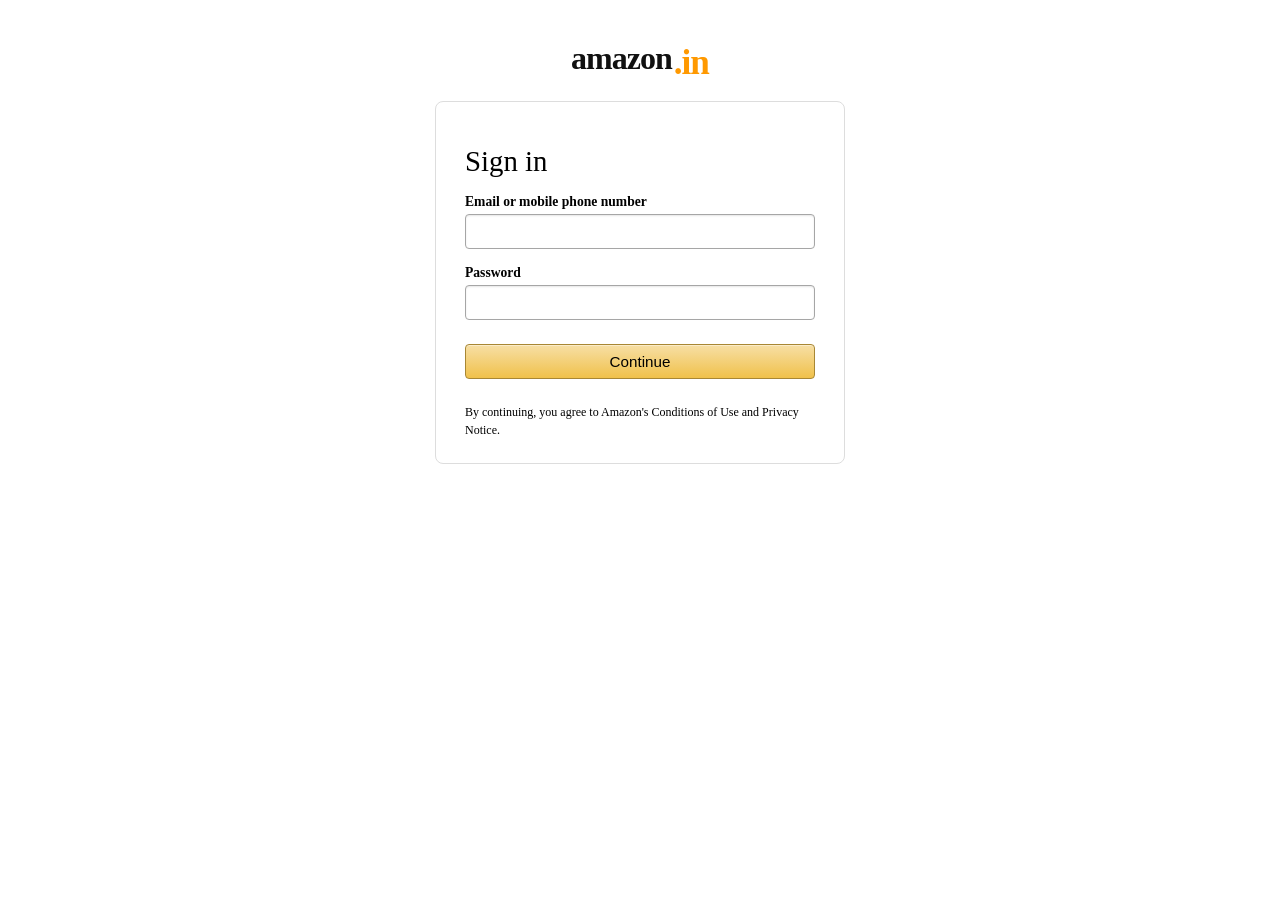
==== login.html @ 5ed19faa "Creating login page" ====
<!DOCTYPE html>
<html lang="en">

<head>
  <meta charset="UTF-8">
  <meta name="viewport" content="width=device-width, initial-scale=1.0">
  <title>Amazon Sign-In</title>
  <link href="https://fonts.googleapis.com/css2?family=Inter:wght@400;500;600;700&display=swap" rel="stylesheet">
  <link rel="stylesheet" href="style.css">
  <style>
    /* Specific styles for login overlay / isolated login page */
    body {
      background-color: #fff;
      display: flex;
      flex-direction: column;
      align-items: center;
      padding-top: 2rem;
    }

    .amz-logo-login {
      font-size: 2rem;
      font-weight: 700;
      letter-spacing: -1px;
      margin-bottom: 1.5rem;
      color: #111;
      display: flex;
      align-items: flex-end;
    }

    .amz-logo-login span {
      color: #f90;
      font-size: 2.2rem;
      line-height: 0.8;
      margin-left: 2px;
    }

    .login-container {
      width: 350px;
      border: 1px solid #ddd;
      border-radius: 8px;
      padding: 1.5rem 1.8rem;
      background: #fff;
    }

    .login-title {
      font-size: 1.8rem;
      font-weight: 400;
      margin-bottom: 1rem;
    }

    .form-group {
      margin-bottom: 1rem;
      display: flex;
      flex-direction: column;
    }

    .form-group label {
      font-size: 0.85rem;
      font-weight: 600;
      margin-bottom: 4px;
    }

    .form-group input {
      padding: 8px 10px;
      border: 1px solid #a6a6a6;
      border-radius: 4px;
      font-size: 0.95rem;
      outline: none;
      box-shadow: 0 1px 2px rgba(0, 0, 0, 0.1) inset;
    }

    .form-group input:focus {
      border-color: #e77600;
      box-shadow: 0 0 3px 2px rgba(228, 121, 17, 0.5);
    }

    .login-btn {
      width: 100%;
      background: #f0c14b;
      background: linear-gradient(to bottom, #f7dfa5, #f0c14b);
      border: 1px solid #a88734;
      border-radius: 4px;
      padding: 8px;
      font-size: 0.95rem;
      cursor: pointer;
      margin-top: 0.5rem;
      box-shadow: 0 1px 0 rgba(255, 255, 255, 0.4) inset;
    }

    .login-btn:hover {
      background: linear-gradient(to bottom, #f5d78e, #eeb933);
    }

    .login-footer {
      font-size: 0.75rem;
      margin-top: 1.5rem;
      line-height: 1.5;
    }

    .error-msg {
      color: #c40000;
      font-size: 0.85rem;
      margin-bottom: 1rem;
      display: none;
      font-weight: 500;
    }

    .error-msg.visible {
      display: flex;
      align-items: center;
      gap: 8px;
    }
  </style>
</head>

<body>

  <div class="amz-logo-login">amazon<span>.in</span></div>

  <div class="login-container">
    <h1 class="login-title">Sign in</h1>

    <div class="error-msg" id="errorMsg">
      <span>⚠️ Username or password is incorrect.</span>
    </div>

    <form id="loginForm">
      <div class="form-group">
        <label for="username">Email or mobile phone number</label>
        <input type="text" id="username" required>
      </div>
      <div class="form-group">
        <label for="password">Password</label>
        <input type="password" id="password" required>
      </div>
      <button type="submit" class="login-btn">Continue</button>
    </form>

    <div class="login-footer">
      By continuing, you agree to Amazon's Conditions of Use and Privacy Notice.
    </div>
  </div>

  <script>
    document.getElementById('loginForm').addEventListener('submit', function (e) {
      e.preventDefault();
      const user = document.getElementById('username').value.trim();
      const pass = document.getElementById('password').value;

      if (user === 'manohar' && pass === '123456789') {
        sessionStorage.setItem('isLoggedIn', 'true');
        window.location.href = 'index.html';
      } else {
        document.getElementById('errorMsg').classList.add('visible');
      }
    });
  </script>
</body>

</html>
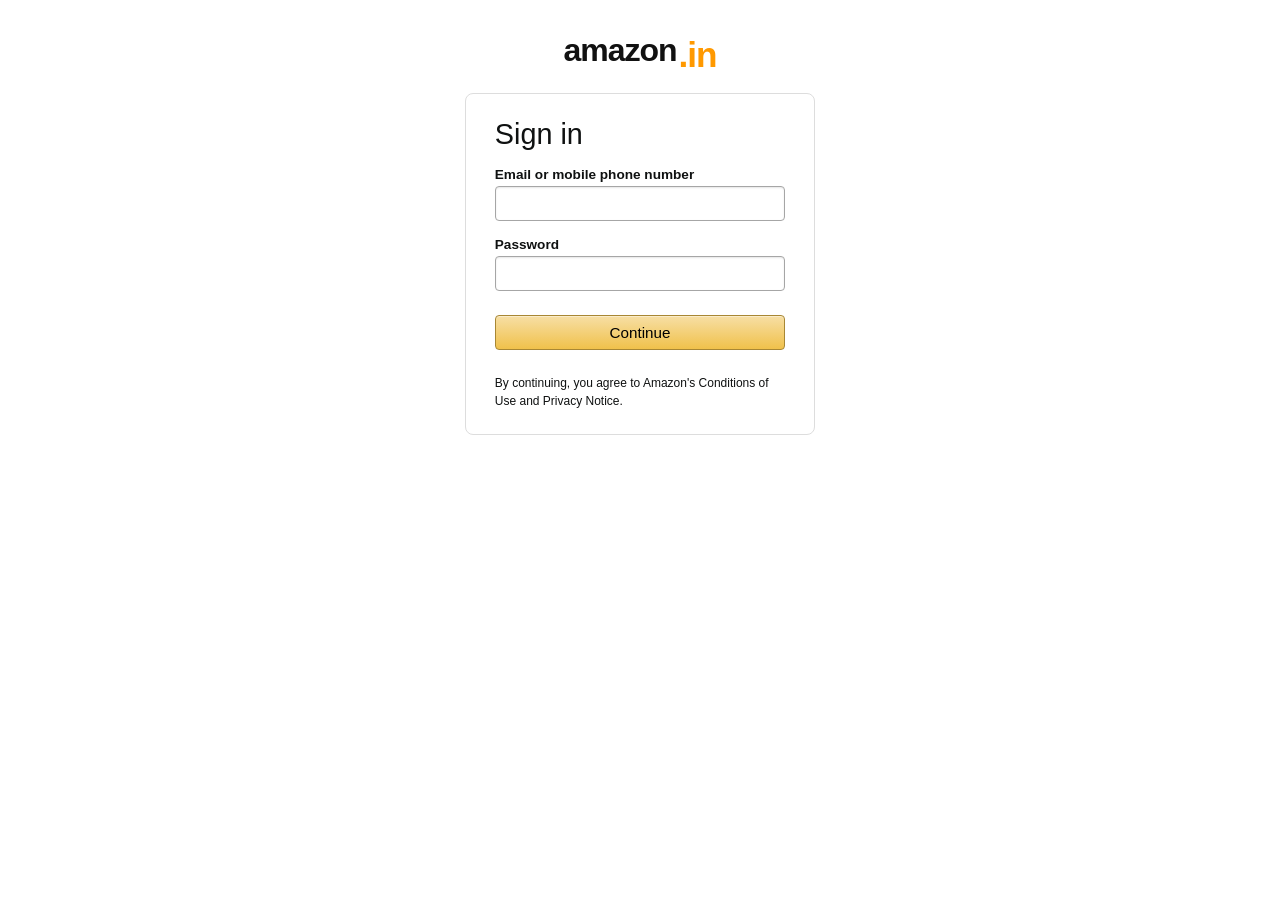
==== commit a9e9b498: "Styling the pages" ====
--- a/login.html
+++ b/login.html
@@ -147,7 +147,7 @@
       const user = document.getElementById('username').value.trim();
       const pass = document.getElementById('password').value;
 
-      if (user === 'manohar' && pass === '123456789') {
+      if (user === 'sudhir' && pass === '123456789') {
         sessionStorage.setItem('isLoggedIn', 'true');
         window.location.href = 'index.html';
       } else {
--- a/style.css
+++ b/style.css
@@ -0,0 +1,482 @@
+/* =============================================
+   ShopZen – Amazon-Inspired Theme
+   ============================================= */
+
+:root {
+  --header-bg: #131921;
+  --nav-bg: #232f3e;
+  --bg-color: #eaeded;
+  --surface: #ffffff;
+  --text-main: #0f1111;
+  --text-muted: #565959;
+  --link-color: #007185;
+  --accent-btn: #ffd814;
+  --accent-btn-hover: #f7ca00;
+  --primary-btn: #ffa41c;
+  --primary-btn-hover: #fa8900;
+  --border: #d5d9d9;
+  --card-radius: 8px;
+}
+
+*, *::before, *::after {
+  box-sizing: border-box;
+  margin: 0;
+  padding: 0;
+}
+
+body {
+  font-family: 'Inter', sans-serif;
+  background: var(--bg-color);
+  color: var(--text-main);
+  min-height: 100vh;
+  overflow-x: hidden;
+}
+
+/* =============================================
+   HEADER / NAV
+   ============================================= */
+header {
+  background: var(--header-bg);
+  color: #fff;
+  padding: 0.5rem 1rem;
+  display: flex;
+  align-items: center;
+  justify-content: space-between;
+  gap: 1.5rem;
+}
+
+.logo {
+  font-size: 1.8rem;
+  font-weight: 700;
+  letter-spacing: -1px;
+  display: flex;
+  align-items: flex-end;
+  padding: 0.2rem 0.5rem;
+  border: 1px solid transparent;
+  cursor: pointer;
+}
+
+.logo:hover {
+  border-color: #fff;
+  border-radius: 2px;
+}
+
+.logo span {
+  color: #f90;
+}
+
+.search-bar {
+  flex: 1;
+  display: flex;
+  height: 40px;
+  border-radius: 4px;
+  overflow: hidden;
+}
+
+.search-input {
+  flex: 1;
+  padding: 0 10px;
+  border: none;
+  outline: none;
+  font-size: 1rem;
+}
+
+.search-input:focus {
+  box-shadow: 0 0 0 2px #f90 inset;
+}
+
+.search-btn {
+  background: #febd69;
+  border: none;
+  width: 45px;
+  cursor: pointer;
+  display: flex;
+  align-items: center;
+  justify-content: center;
+  font-size: 1.2rem;
+}
+
+.search-btn:hover {
+  background: #f3a847;
+}
+
+.header-right {
+  display: flex;
+  align-items: center;
+  gap: 1rem;
+}
+
+.nav-item {
+  display: flex;
+  flex-direction: column;
+  padding: 0.2rem 0.5rem;
+  border: 1px solid transparent;
+  cursor: pointer;
+}
+
+.nav-item:hover {
+  border-color: #fff;
+  border-radius: 2px;
+}
+
+.nav-item-line1 {
+  font-size: 0.75rem;
+  color: #ccc;
+  line-height: 1.1;
+}
+
+.nav-item-line2 {
+  font-size: 0.9rem;
+  font-weight: 700;
+  line-height: 1.1;
+}
+
+.cart-icon-btn {
+  display: flex;
+  align-items: flex-end;
+  gap: 4px;
+  padding: 0.2rem 0.5rem;
+  border: 1px solid transparent;
+  cursor: pointer;
+  position: relative;
+}
+
+.cart-icon-btn:hover {
+  border-color: #fff;
+  border-radius: 2px;
+}
+
+.cart-icon {
+  font-size: 2rem;
+  line-height: 1;
+}
+
+.cart-badge {
+  position: absolute;
+  top: -2px;
+  left: 20px;
+  color: #f90;
+  font-weight: 700;
+  font-size: 1rem;
+  background: var(--header-bg);
+  padding: 0 4px;
+}
+
+.cart-text {
+  font-size: 0.9rem;
+  font-weight: 700;
+  padding-bottom: 2px;
+}
+
+.sub-nav {
+  background: var(--nav-bg);
+  color: #fff;
+  padding: 0.4rem 1.5rem;
+  display: flex;
+  gap: 1.2rem;
+  font-size: 0.85rem;
+}
+
+.sub-nav span {
+  cursor: pointer;
+  padding: 4px;
+  border: 1px solid transparent;
+}
+
+.sub-nav span:hover {
+  border-color: #fff;
+  border-radius: 2px;
+}
+
+/* =============================================
+   MAIN LAYOUT
+   ============================================= */
+main {
+  display: grid;
+  grid-template-columns: 1fr 340px;
+  gap: 1.5rem;
+  max-width: 1500px;
+  margin: 0 auto;
+  padding: 1.5rem;
+}
+
+/* =============================================
+   PRODUCT GRID
+   ============================================= */
+.products {
+  display: grid;
+  grid-template-columns: repeat(auto-fill, minmax(280px, 1fr));
+  gap: 1.5rem;
+}
+
+.card {
+  background: var(--surface);
+  border: 1px solid var(--border);
+  border-radius: var(--card-radius);
+  padding: 1rem;
+  display: flex;
+  flex-direction: column;
+  transition: box-shadow 0.2s;
+}
+
+.card:hover {
+  box-shadow: 0 4px 12px rgba(0,0,0,0.1);
+}
+
+.card-img {
+  width: 100%;
+  height: 200px;
+  background: #f8f8f8;
+  display: flex;
+  align-items: center;
+  justify-content: center;
+  font-size: 5rem;
+  border-radius: 4px;
+  margin-bottom: 1rem;
+}
+
+.card-name {
+  font-size: 1.1rem;
+  color: var(--link-color);
+  margin-bottom: 4px;
+  font-weight: 500;
+  line-height: 1.3;
+  cursor: pointer;
+}
+
+.card-name:hover {
+  color: #c45500;
+  text-decoration: underline;
+}
+
+.stars {
+  color: #ffa41c;
+  font-size: 1.1rem;
+  margin-bottom: 6px;
+  letter-spacing: -2px;
+}
+
+.card-desc {
+  font-size: 0.85rem;
+  color: var(--text-muted);
+  margin-bottom: 12px;
+  flex: 1;
+}
+
+.card-price-container {
+  display: flex;
+  align-items: flex-start;
+  margin-bottom: 12px;
+}
+
+.price-symbol {
+  font-size: 0.8rem;
+  margin-top: 2px;
+}
+
+.card-price {
+  font-size: 1.6rem;
+  font-weight: 500;
+  color: #B12704;
+}
+
+.add-btn {
+  background: var(--accent-btn);
+  border: 1px solid #fcd200;
+  border-radius: 100px;
+  padding: 8px;
+  width: 100%;
+  font-size: 0.9rem;
+  cursor: pointer;
+  transition: background 0.2s;
+  box-shadow: 0 2px 5px 0 rgba(213,217,217,.5);
+}
+
+.add-btn:hover {
+  background: var(--accent-btn-hover);
+}
+
+.add-btn:active {
+  box-shadow: 0 0 0 2px #fff, 0 0 0 4px #007185;
+}
+
+/* =============================================
+   CART SIDEBAR
+   ============================================= */
+.cart-panel {
+  background: var(--surface);
+  border: 1px solid var(--border);
+  border-radius: var(--card-radius);
+  padding: 1.25rem;
+  height: fit-content;
+}
+
+.cart-title {
+  font-size: 1.5rem;
+  font-weight: 400;
+  margin-bottom: 0.5rem;
+}
+
+.cart-divider {
+  border: none;
+  border-bottom: 1px solid var(--border);
+  margin: 1rem 0;
+}
+
+.subtotal-text {
+  font-size: 1.2rem;
+  margin-bottom: 1rem;
+}
+
+.subtotal-text span {
+  font-weight: 700;
+}
+
+.checkout-btn {
+  background: var(--accent-btn);
+  border: 1px solid #fcd200;
+  border-radius: 8px;
+  padding: 10px;
+  width: 100%;
+  font-size: 0.95rem;
+  font-weight: 400;
+  cursor: pointer;
+  box-shadow: 0 2px 5px 0 rgba(213,217,217,.5);
+  margin-bottom: 1rem;
+}
+
+.checkout-btn:hover {
+  background: var(--accent-btn-hover);
+}
+
+.checkout-btn:disabled {
+  background: #f7fafa;
+  border-color: #d5d9d9;
+  color: #a6a6a6;
+  cursor: not-allowed;
+  box-shadow: none;
+}
+
+/* CART ITEMS */
+.cart-items {
+  display: flex;
+  flex-direction: column;
+  gap: 1rem;
+  max-height: 50vh;
+  overflow-y: auto;
+  padding-right: 5px;
+}
+
+.cart-item {
+  display: flex;
+  gap: 1rem;
+}
+
+.cart-item-emoji {
+  width: 70px;
+  height: 70px;
+  background: #f8f8f8;
+  display: flex;
+  align-items: center;
+  justify-content: center;
+  font-size: 2rem;
+  border-radius: 4px;
+  flex-shrink: 0;
+}
+
+.cart-item-info {
+  flex: 1;
+}
+
+.cart-item-name {
+  font-size: 0.9rem;
+  color: var(--link-color);
+  line-height: 1.2;
+  margin-bottom: 4px;
+}
+
+.cart-item-price {
+  font-size: 1rem;
+  font-weight: 700;
+  color: #B12704;
+  margin-bottom: 6px;
+}
+
+.qty-controls {
+  display: flex;
+  align-items: center;
+  background: #f0f2f2;
+  border: 1px solid var(--border);
+  border-radius: 8px;
+  width: fit-content;
+  box-shadow: 0 2px 5px rgba(15,17,17,0.15);
+  overflow: hidden;
+}
+
+.qty-btn {
+  background: transparent;
+  border: none;
+  font-size: 1rem;
+  width: 25px;
+  height: 25px;
+  cursor: pointer;
+  color: var(--text-main);
+}
+
+.qty-btn:hover {
+  background: #e3e6e6;
+}
+
+.qty-val {
+  font-size: 0.85rem;
+  padding: 0 8px;
+  background: #fff;
+  height: 25px;
+  display: flex;
+  align-items: center;
+  border-left: 1px solid var(--border);
+  border-right: 1px solid var(--border);
+}
+
+.remove-link {
+  font-size: 0.75rem;
+  color: var(--link-color);
+  cursor: pointer;
+  margin-top: 6px;
+  display: inline-block;
+}
+
+.remove-link:hover {
+  text-decoration: underline;
+  color: #c45500;
+}
+
+.cart-empty {
+  padding: 1rem 0;
+  text-align: center;
+  color: var(--text-muted);
+}
+
+/* =============================================
+   RESPONSIVE
+   ============================================= */
+@media (max-width: 900px) {
+  main {
+    grid-template-columns: 1fr;
+  }
+}
+
+@media (max-width: 600px) {
+  .search-bar {
+    display: none;
+  }
+  .header-right {
+    margin-left: auto;
+  }
+  .products {
+    grid-template-columns: repeat(2, 1fr);
+  }
+  .card-img {
+    height: 140px;
+  }
+}
